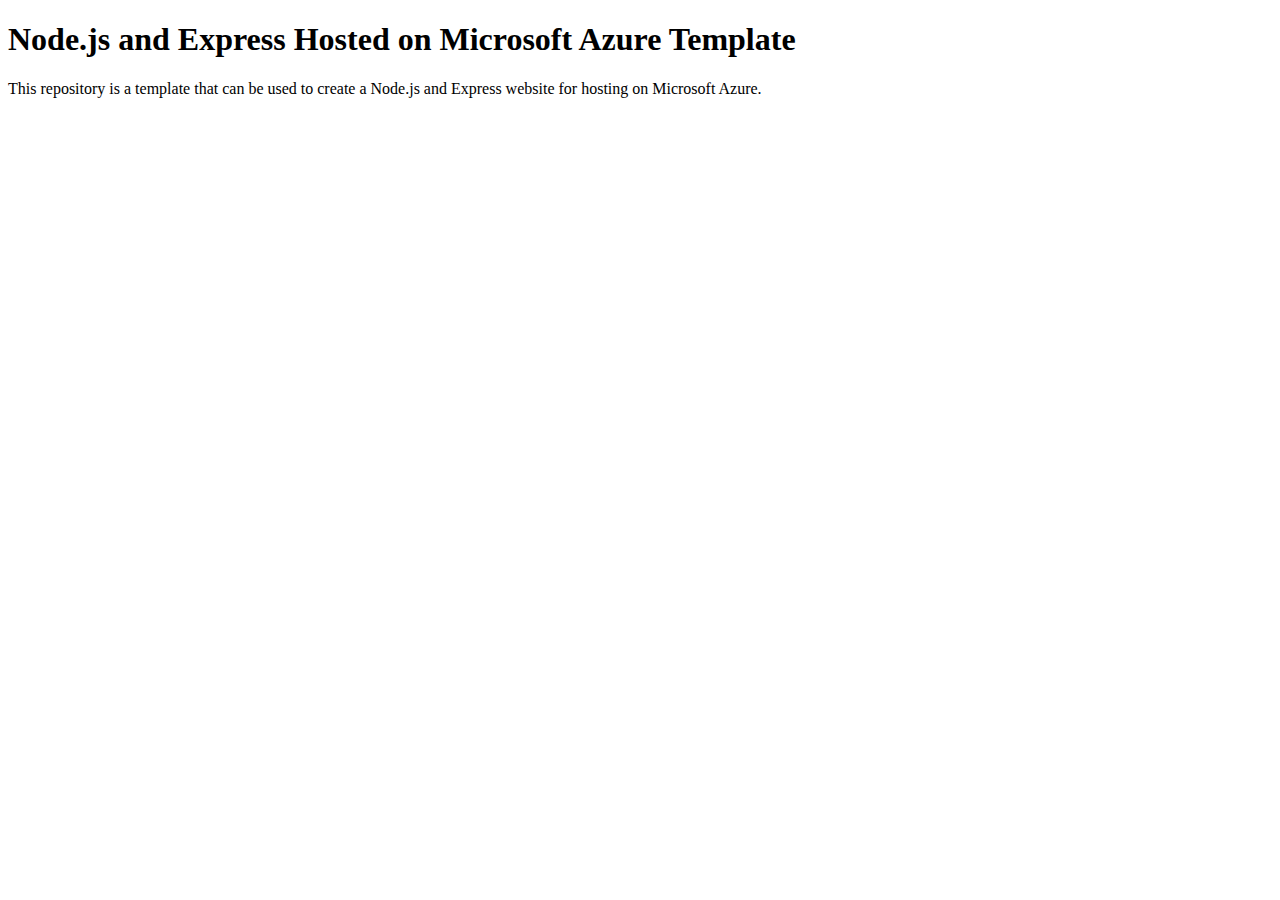
==== client/index.html @ 9dfefd4b "Initial commit" ====
<!DOCTYPE html>
<html>
<head>
	<title>Node.js on Azure Template</title>
</head>
<body>
	<h1>Node.js and Express Hosted on Microsoft Azure Template</h1>
	<p>This repository is a template that can be used to create a Node.js and Express website for hosting on Microsoft 
	Azure.</p>
</body>
</html>
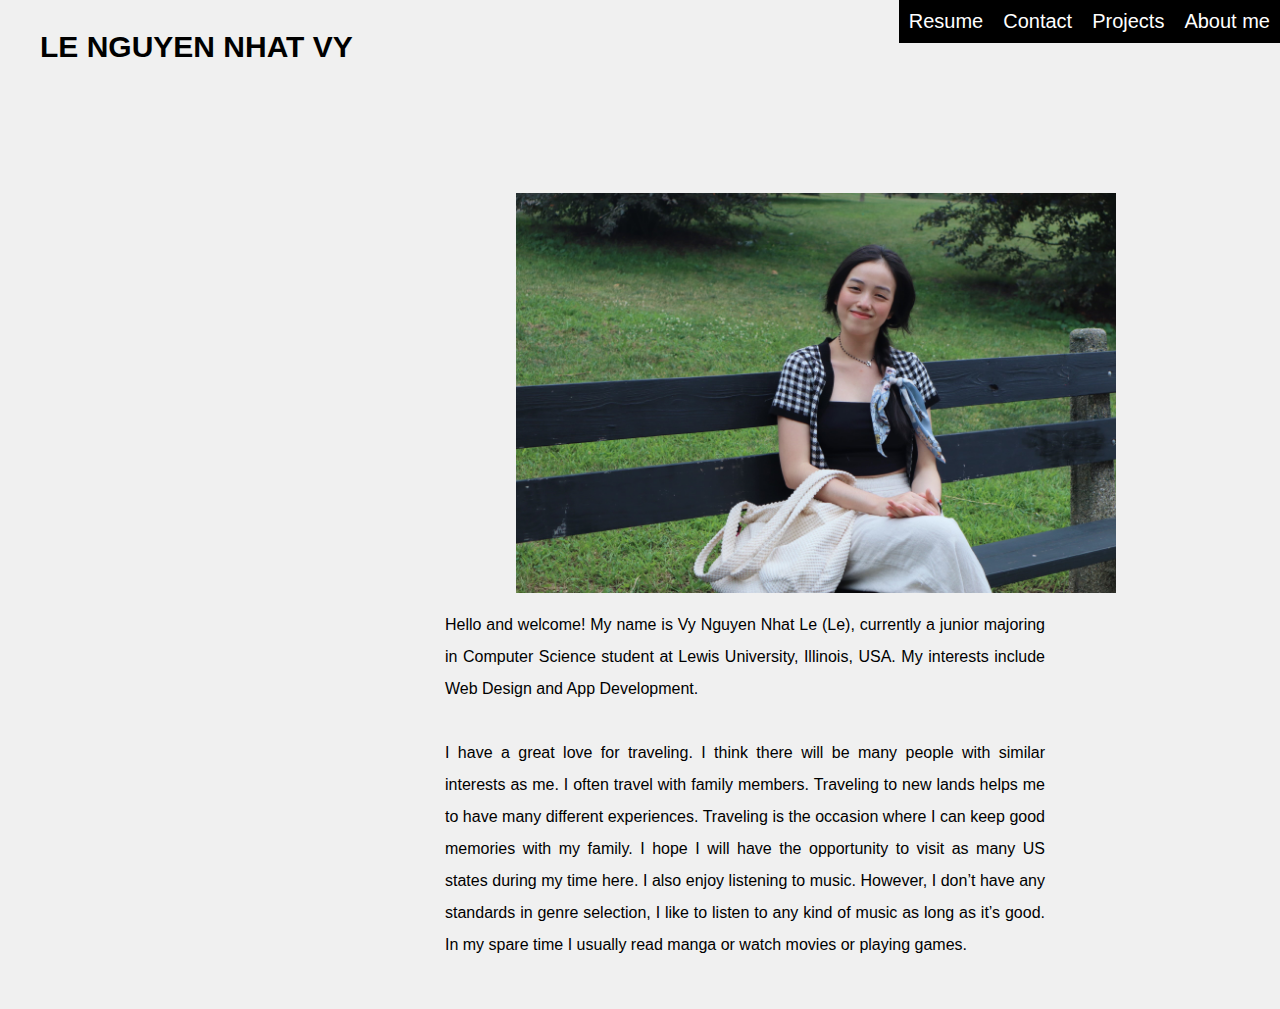
==== commit afaf65bf: "my first commit" ====
--- a/client/index.html
+++ b/client/index.html
@@ -1,11 +1,36 @@
 <!DOCTYPE html>
-<html>
+<html lang="en">
+  <!--
+    Author:  Vy Nguyen Nhat Le
+    Class:   Software Engineering 
+    WEB PORTFOLIO
+-->
 <head>
-	<title>Node.js on Azure Template</title>
+<meta charset="UTF-8">
+<title>Portfolio| About me</title>
+<meta name="viewport" content="width=device-width,initial-scale=1">
+<link rel="stylesheet" href="style.css">
 </head>
 <body>
-	<h1>Node.js and Express Hosted on Microsoft Azure Template</h1>
-	<p>This repository is a template that can be used to create a Node.js and Express website for hosting on Microsoft 
-	Azure.</p>
+    <div id="element1">
+        LE NGUYEN NHAT VY
+    </div>
+    <div id="element2">
+        <ul>
+            <li><a href="#home">About me</a></li>
+            <li><a href="projects.html" target="_blank">Projects</a></li>
+            <li><a href="contact.html" target="_blank">Contact</a></li>
+            <li><a href="https://web-resume-nhatle.azurewebsites.net" target="_blank">Resume</a></li>
+          </ul>
+        </div>
+ <img src="image.jpg" width="600" height="400" class="center">
+ <p>Hello and welcome! My name is Vy Nguyen Nhat Le (Le), currently a junior majoring in Computer Science student at Lewis University, Illinois, USA. 
+  My interests include Web Design and App Development.<br>
+ <br>I have a great love for traveling. I think there will be many people with similar interests as me. I often travel with family members. 
+  Traveling to new lands helps me to have many different experiences. Traveling is the occasion where I can keep good memories with my family. 
+  I hope I will have the opportunity to visit as many US states during my time here. 
+  I also enjoy listening to music. However, I don’t have any standards in genre selection, I like to listen to any kind of music as long as it’s good. 
+  In my spare time I usually read manga or watch movies or playing games.
+</p>
 </body>
-</html>+</html>
--- a/client/style.css
+++ b/client/style.css
@@ -0,0 +1,65 @@
+#element1 {float:left; 
+    font-family: "Gill Sans", sans-serif; 
+    color:rgb(0, 0, 0); 
+    font-style: bold; 
+    font-size: 30px; 
+    font-weight: bolder; 
+    padding-top: 30px; 
+    padding-left: 40px;}
+#element2 {float:right;}
+
+body, html {
+height: 100%;
+margin: 0;
+}
+
+body {
+background-color: rgba(240,240,240);
+}
+p
+{
+width: 600px;
+height: 400px;
+text-align: justify;
+font-family:  "Gill Sans", sans-serif;
+padding-left: 445px;
+font-weight: lighter;
+line-height: 2
+}
+
+ul {
+list-style-type: none;
+margin: 0;
+padding: 0;
+overflow: hidden;
+font-family:  "Gill Sans", sans-serif;
+font-size: 20px;
+background-color:rgb(0, 0, 0);
+font-weight:lighter;
+}
+
+li {
+float: right;
+}
+
+li a {
+display: block;
+padding: 10px;
+}
+a:link {
+color: rgb(255, 255, 255);
+background-color: transparent;
+text-decoration: none;
+}
+a:visited {
+color: rgba(255, 255, 255, 0.928);
+background-color: transparent;
+text-decoration: underline;
+}
+
+img {
+display: block; 
+margin-left: auto; 
+margin-right: auto; 
+padding-top: 150px;
+}
